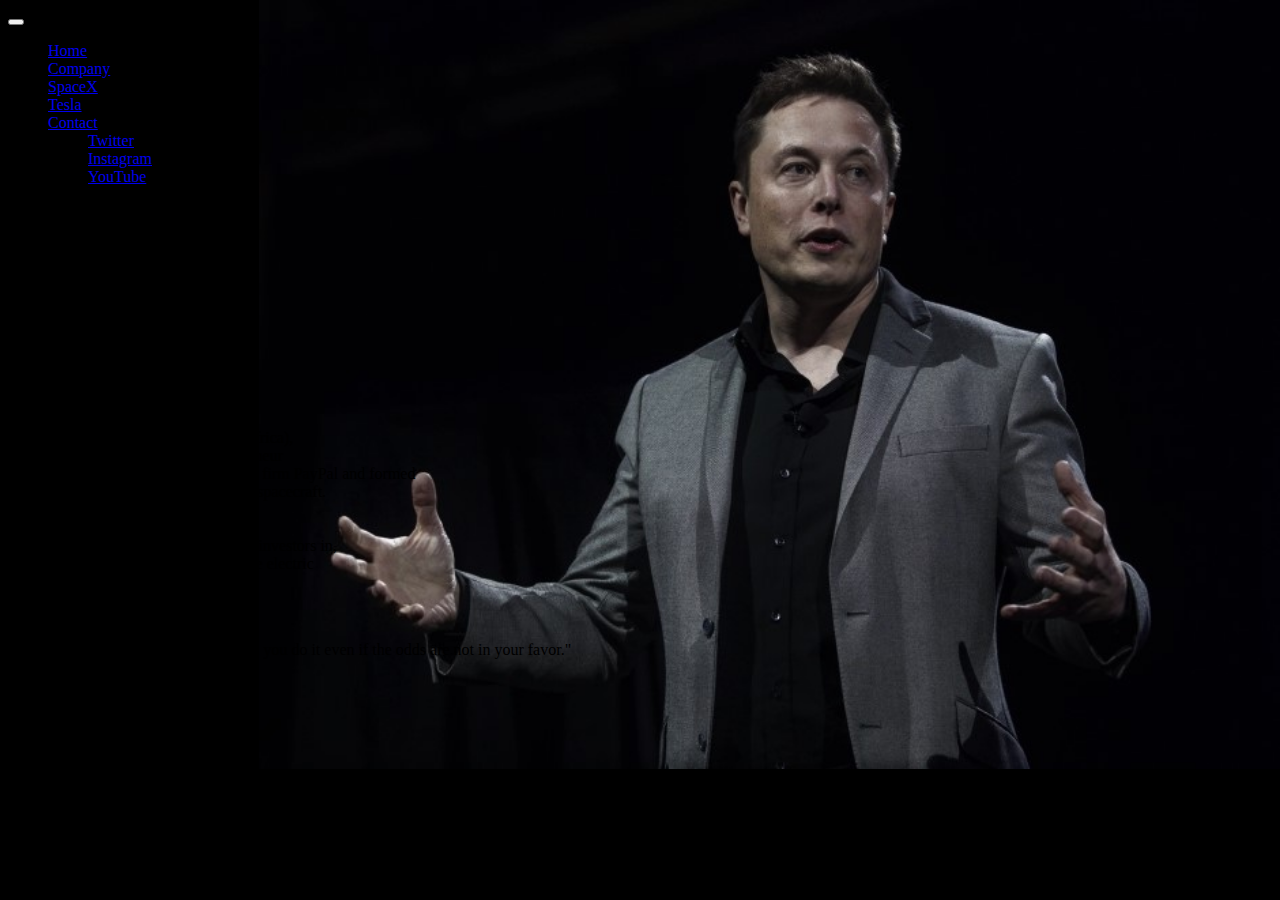
==== index.html @ 62792b26 "Update index.html" ====
<!DOCTYPE html>
<html lang="en">

<head>
    <meta charset="UTF-8">
    <meta http-equiv="X-UA-Compatible" content="IE=edge">
    <meta name="Elon Musk" content="width=device-width, initial-scale=1.0">
    <title>Elon Musk portfolio</title>
    <link rel="stylesheet" href="https://fonts.googleapis.com/css?family=Audiowide">
    <link rel="stylesheet" href="/sub/css/style.css">

</head>
    <style>
        body {

background-image: url('/image/aman/elon3.jpg');
background-size: contain;
background-repeat: no-repeat;
background-position: right;
background-color: black;
    background-blend-mode: normal;
    height: 100%;  
}
    </style>
<body>
  <button></button>
    <div class="whole">

        <header>
            <nav>
                <div class="wrapper">
                <ul style="list-style-type:none;">
                    <li><a href="#"><span class="orange">Home</span></a></li>
                    <li><a href="#">Company</a></li>
                    <li><a href="#">SpaceX</a></li>
                    <li><a href="#">Tesla</a></li>
                    <li><a href="#">Contact</a>
                    <ul>
                        <li><a href="https://twitter.com/elonmusknewsorg?lang=en">Twitter</a></li>
                        <li><a href="https://www.instagram.com/elonrmuskk/?hl=en">Instagram</a></li>
                        <li><a href="https://www.youtube.com/channel/UCTvVqKzdZfKY3DNfAHGn6gA">YouTube</a></li>
                    </ul></li>
                </ul>
            </div>
            </nav>
        </header>

        <div class="container">
            <div class="left">
                </br>
               
                <h1><span class="orange">ELON MUSK</span></h1>
                </br>
                <p>
                <h3>CEO/DESIGNER</h3>
                </p>
                </br>
                
                <p>Elon Musk</br>
                     (born June 28, 1971, Pretoria, South Africa), </br>
                    South African-born American entrepreneur  </br>
                    who cofounded the electronic-payment firm <span class="orange">PayPal </span>and formed</br> 
                    <span class="orange">SpaceX</span>, maker of launch vehicles and spacecraft. </br> 
                </br>
            </br>
                    He was also one of the first significant investors in, </br>
                    as well as chief executive officer of, the electric</br> 
                    car manufacturer <span class="orange">Tesla</span>.</br> </p>
                </br>
                
                <p>
                    "When something is important enough, you do it even if the odds are not in your favor." </p>
                    <br>
                    <p>"Elon Musk"</p>
                </br> 
            </div>
            <!-- <div class="right"><img src="elon.jpg"/></div> -->
        </div>
    </div>
</body>

</html>
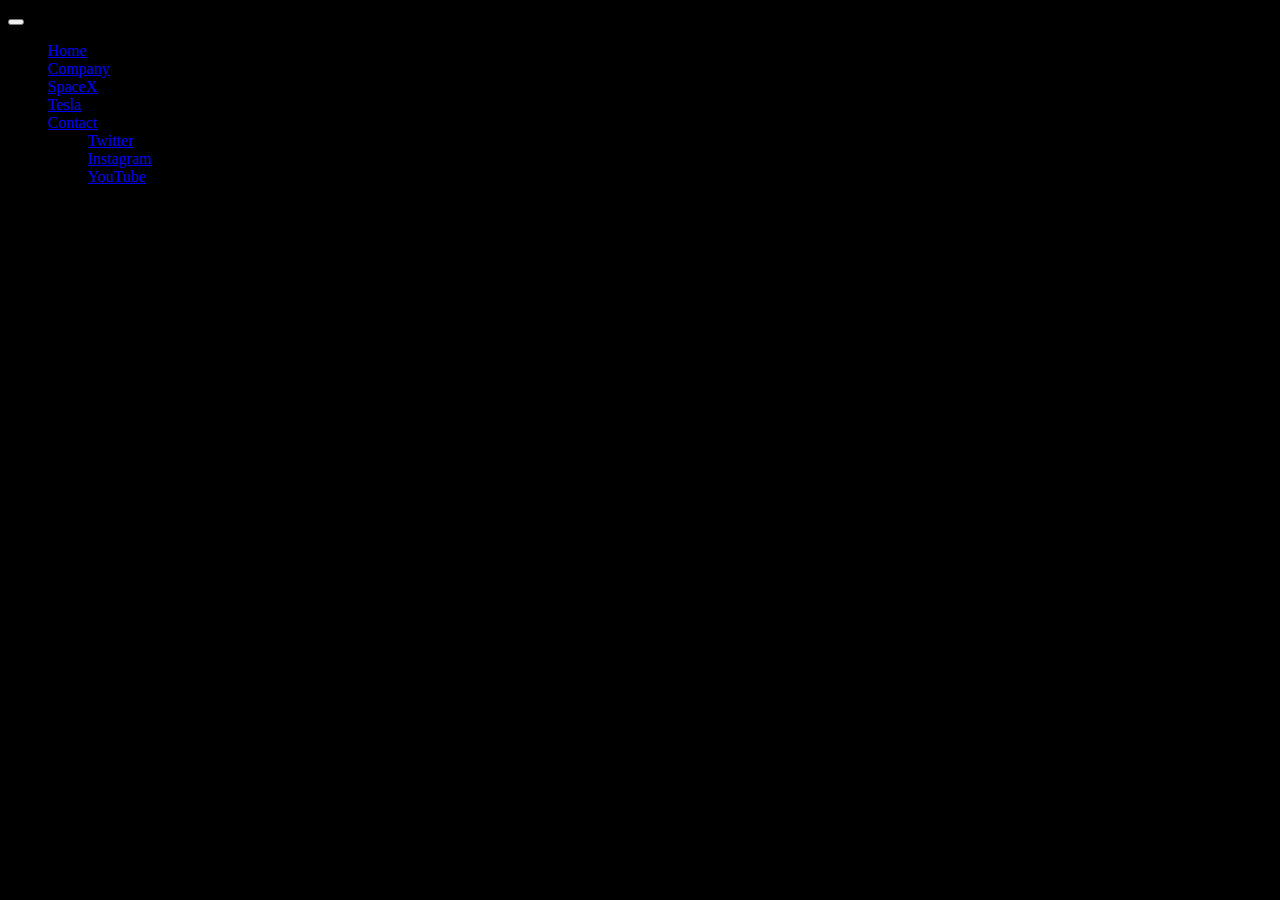
==== commit 5b591e41: "Update index.html" ====
--- a/index.html
+++ b/index.html
@@ -13,7 +13,7 @@
     <style>
         body {
 
-background-image: url('/image/aman/elon3.jpg');
+background-image: url('/image/elon3.jpg');
 background-size: contain;
 background-repeat: no-repeat;
 background-position: right;
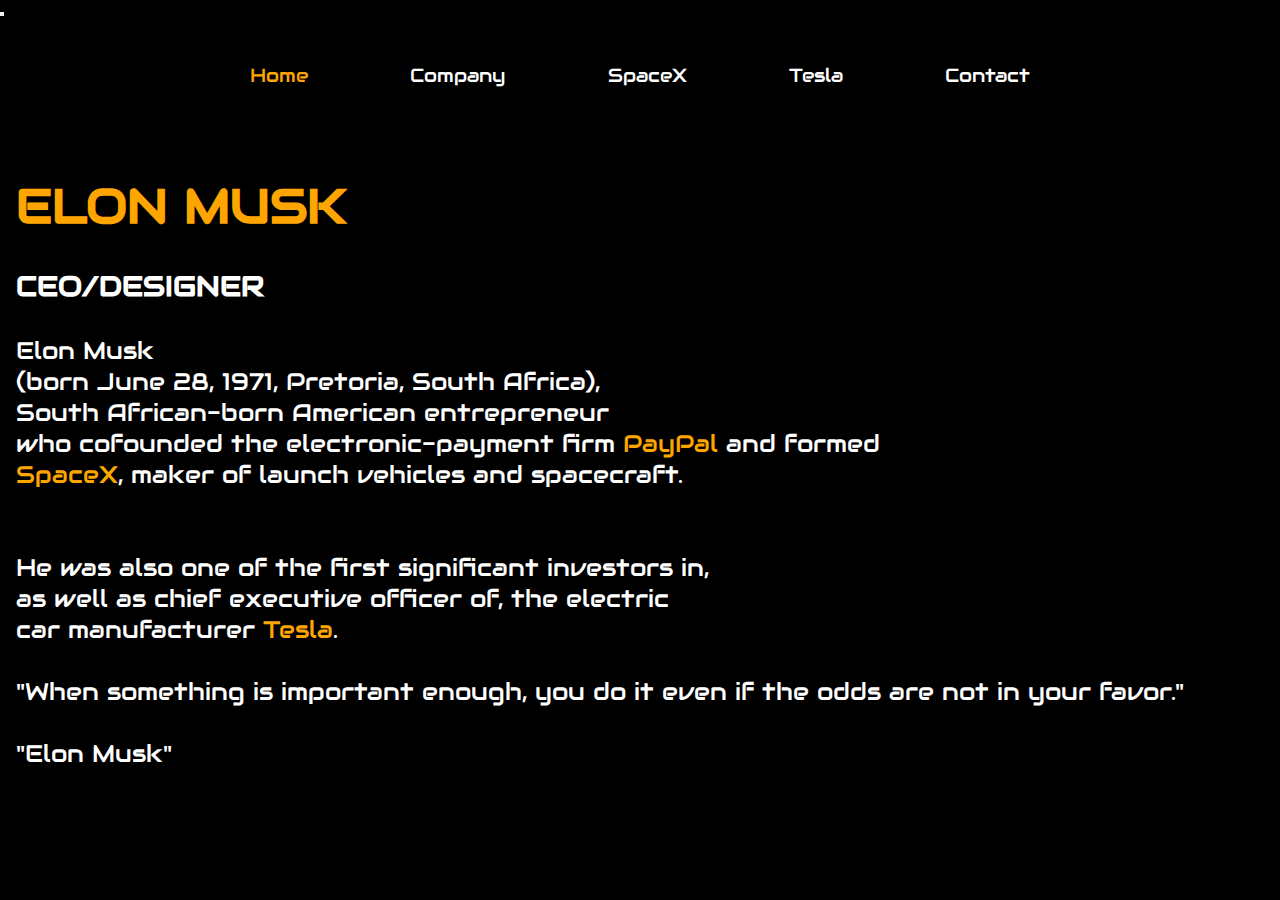
==== commit 813f7718: "Update index.html" ====
--- a/index.html
+++ b/index.html
@@ -8,20 +8,11 @@
     <title>Elon Musk portfolio</title>
     <link rel="stylesheet" href="https://fonts.googleapis.com/css?family=Audiowide">
     <link rel="stylesheet" href="/sub/css/style.css">
+    <link rel="stylesheet" href="/image/aman/elon.JPG">
+   
 
 </head>
-    <style>
-        body {
 
-background-image: url('/image/elon3.jpg');
-background-size: contain;
-background-repeat: no-repeat;
-background-position: right;
-background-color: black;
-    background-blend-mode: normal;
-    height: 100%;  
-}
-    </style>
 <body>
   <button></button>
     <div class="whole">
--- a/sub/css/style.css
+++ b/sub/css/style.css
@@ -0,0 +1,85 @@
+* {
+    margin: 0;
+    padding: 0;
+}
+
+a {
+    text-decoration: none;
+    color: white;
+    font-family: "Audiowide", sans-serif;
+    font-size: larger;
+}
+
+ul {
+    display: flex;
+    justify-content: center;
+    padding-top: 5vh;
+    height: 8vh;
+   
+    
+}
+
+li {
+    padding: 0px 4vw;
+}
+
+.container {
+    display: flex;
+    flex-wrap: column;
+    margin-top: 1vh;
+    padding-right: 5px;
+ 
+  
+}
+
+ body {
+     background-image: url('https://github.com/Aman-poojary/Aman-poojary.github.io/blob/main/image/aman/elon.jpg');
+     background-size: contain;
+     background-repeat: no-repeat;
+     background-position: right;
+     background-color: black;
+     background-blend-mode: normal;
+     height: 100%;  
+}
+   
+
+.left {
+    font-family: "Audiowide", sans-serif;
+    color:white;
+    font-size: x-large;
+    padding-left: 16px;
+  
+  
+}
+
+/* .right { */
+
+    /* background-color: aqua; */
+
+    /* padding: 35px 10px; */
+    /* background-image: url(elon.jpg);
+background-size: contain;
+background-repeat: no-repeat; */
+    /* position: relative;
+    top: 3vh;
+} */
+
+.orange {
+    color: orange;
+}
+
+.wrapper ul ul{
+display: none;
+position: absolute;
+}
+.wrapper ul ul li{
+list-style: none;
+padding-top: 15px;
+display: block;
+
+margin-top: 2px;
+
+}
+.wrapper ul li:hover > ul{
+display: block;
+}
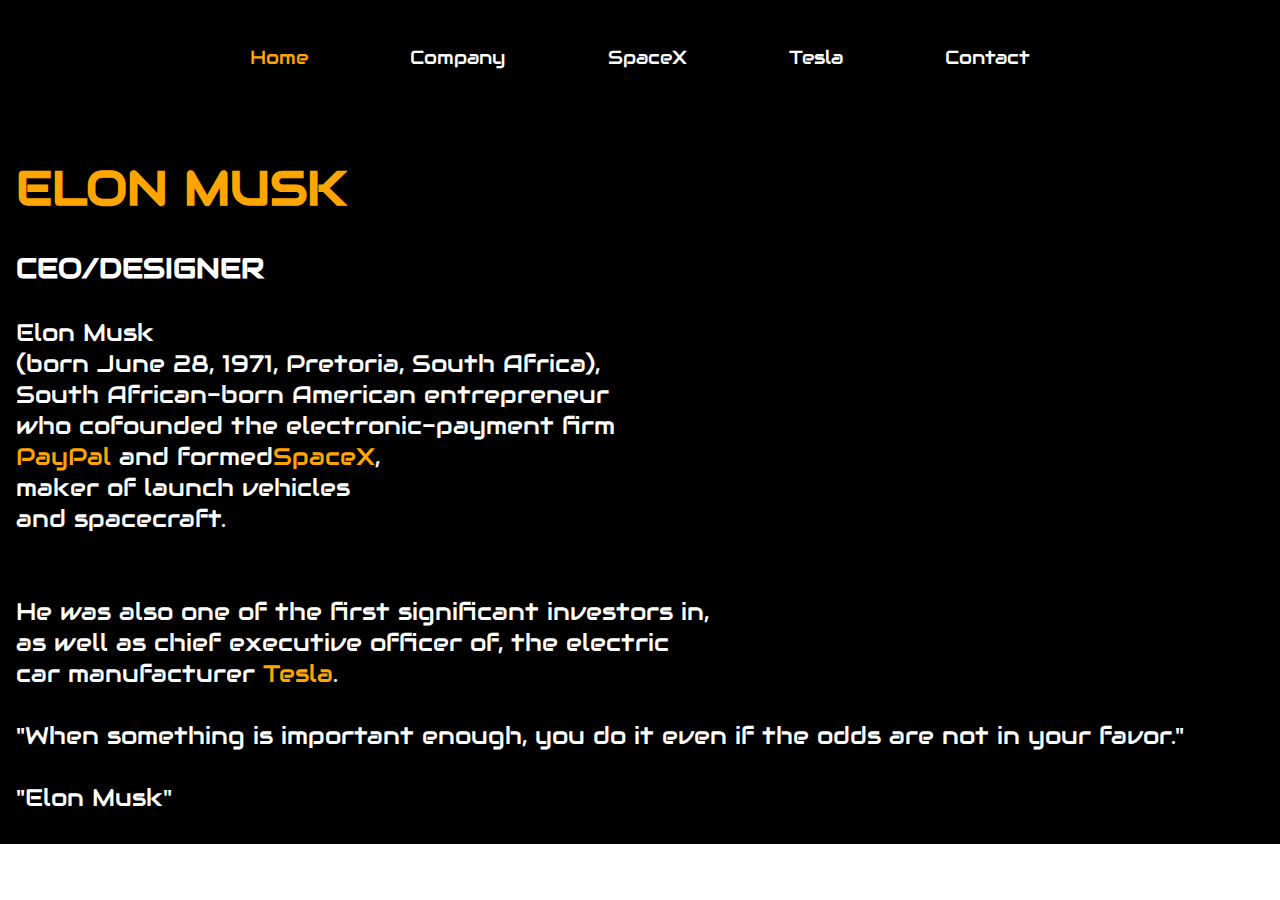
==== commit e7f4beca: "Update index.html" ====
--- a/index.html
+++ b/index.html
@@ -8,20 +8,20 @@
     <title>Elon Musk portfolio</title>
     <link rel="stylesheet" href="https://fonts.googleapis.com/css?family=Audiowide">
     <link rel="stylesheet" href="/sub/css/style.css">
-    <link rel="stylesheet" href="/image/aman/elon.JPG">
+   
    
 
 </head>
 
 <body>
-  <button></button>
+ 
     <div class="whole">
 
         <header>
             <nav>
                 <div class="wrapper">
                 <ul style="list-style-type:none;">
-                    <li><a href="#"><span class="orange">Home</span></a></li>
+                    <li><a href="index.html"><span class="orange">Home</span></a></li>
                     <li><a href="#">Company</a></li>
                     <li><a href="#">SpaceX</a></li>
                     <li><a href="#">Tesla</a></li>
@@ -48,10 +48,12 @@
                 </br>
                 
                 <p>Elon Musk</br>
-                     (born June 28, 1971, Pretoria, South Africa), </br>
+                      (born June 28, 1971, Pretoria, South Africa), </br>
                     South African-born American entrepreneur  </br>
-                    who cofounded the electronic-payment firm <span class="orange">PayPal </span>and formed</br> 
-                    <span class="orange">SpaceX</span>, maker of launch vehicles and spacecraft. </br> 
+                    who cofounded the electronic-payment firm </br> 
+                    <span class="orange">PayPal </span>and formed<span class="orange">SpaceX</span>, </br>
+                    maker of launch vehicles </br> 
+                    and spacecraft. </br>
                 </br>
             </br>
                     He was also one of the first significant investors in, </br>
--- a/sub/css/style.css
+++ b/sub/css/style.css
@@ -18,7 +18,9 @@
    
     
 }
-
+ul ul{
+    padding-top:1vh
+}
 li {
     padding: 0px 4vw;
 }
@@ -32,8 +34,8 @@
   
 }
 
- body {
-     background-image: url('https://github.com/Aman-poojary/Aman-poojary.github.io/blob/main/image/aman/elon.jpg');
+ .whole{
+     background-image: url('https://i.ibb.co/YtPGpqF/elon.jpg');
      background-size: contain;
      background-repeat: no-repeat;
      background-position: right;
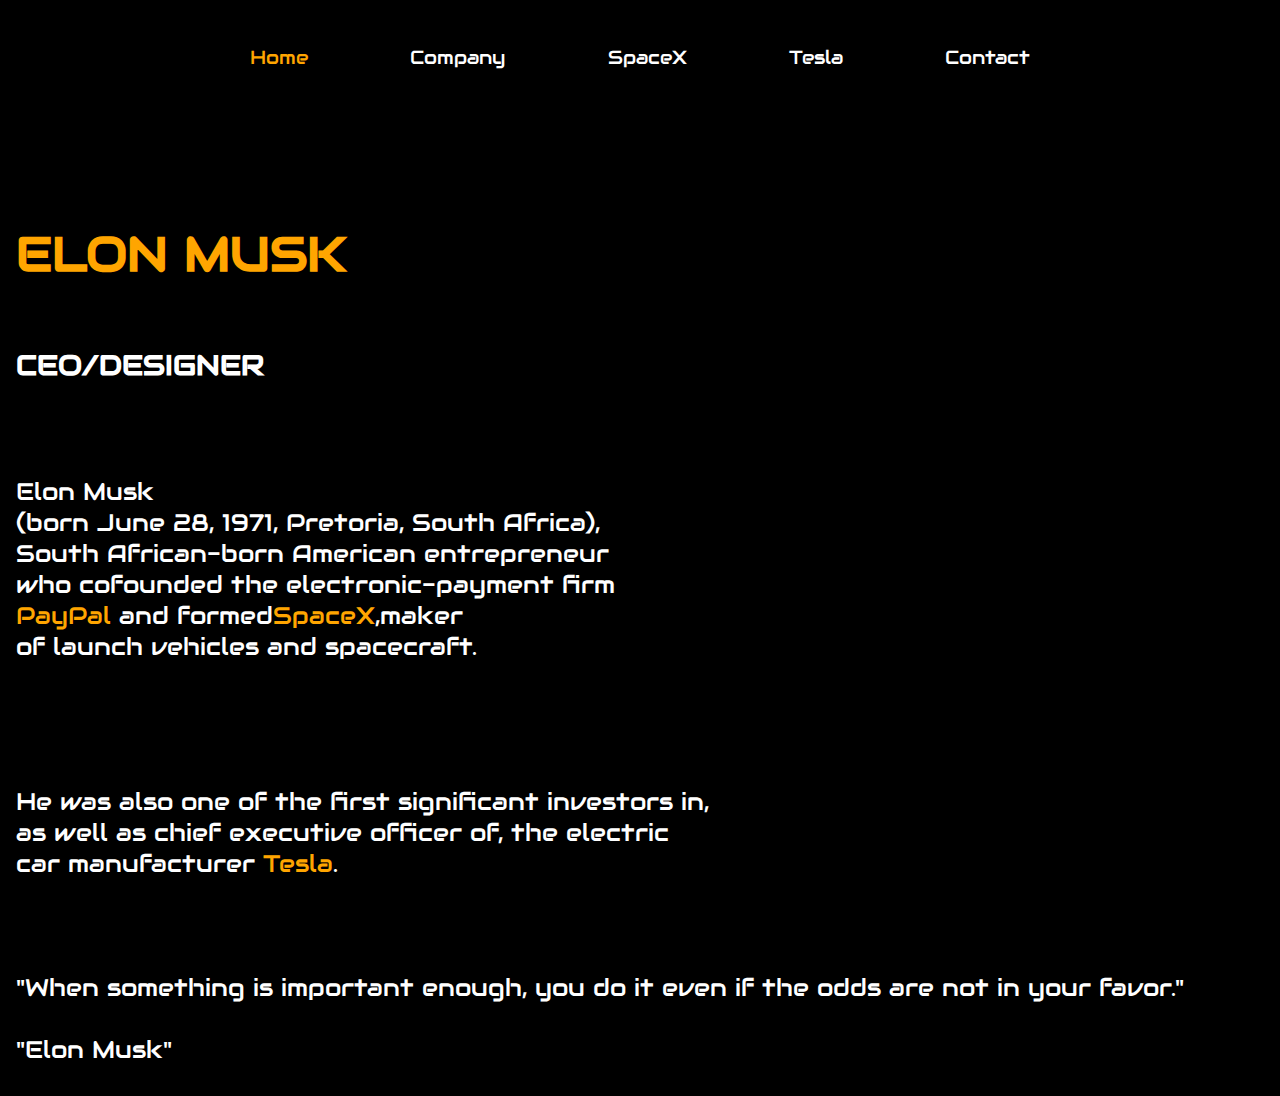
==== commit f779856e: "Update index.html" ====
--- a/index.html
+++ b/index.html
@@ -13,7 +13,7 @@
 
 </head>
 
-<body>
+<body style="background-color: black;">
  
     <div class="whole">
 
@@ -22,7 +22,7 @@
                 <div class="wrapper">
                 <ul style="list-style-type:none;">
                     <li><a href="index.html"><span class="orange">Home</span></a></li>
-                    <li><a href="#">Company</a></li>
+                    <li><a href="company.html">Company</a></li>
                     <li><a href="#">SpaceX</a></li>
                     <li><a href="#">Tesla</a></li>
                     <li><a href="#">Contact</a>
@@ -37,31 +37,32 @@
         </header>
 
         <div class="container">
-            <div class="left">
+           <div class="left">
                 </br>
-               
+            </br></br></br>
                 <h1><span class="orange">ELON MUSK</span></h1>
                 </br>
+            </br>
                 <p>
                 <h3>CEO/DESIGNER</h3>
                 </p>
-                </br>
+                </br></br></br>
                 
                 <p>Elon Musk</br>
-                      (born June 28, 1971, Pretoria, South Africa), </br>
+                     (born June 28, 1971, Pretoria, South Africa), </br>
                     South African-born American entrepreneur  </br>
                     who cofounded the electronic-payment firm </br> 
-                    <span class="orange">PayPal </span>and formed<span class="orange">SpaceX</span>, </br>
-                    maker of launch vehicles </br> 
-                    and spacecraft. </br>
-                </br>
+                    <span class="orange">PayPal </span>and formed<span class="orange">SpaceX</span>,maker</br>
+                     of launch vehicles and spacecraft. </br> 
+                   
+                </br></br></br>
             </br>
                     He was also one of the first significant investors in, </br>
                     as well as chief executive officer of, the electric</br> 
                     car manufacturer <span class="orange">Tesla</span>.</br> </p>
                 </br>
                 
-                <p>
+                <p></br></br>
                     "When something is important enough, you do it even if the odds are not in your favor." </p>
                     <br>
                     <p>"Elon Musk"</p>
--- a/sub/css/style.css
+++ b/sub/css/style.css
@@ -14,7 +14,7 @@
     display: flex;
     justify-content: center;
     padding-top: 5vh;
-    height: 8vh;
+    height: 5vh;
    
     
 }
@@ -41,7 +41,7 @@
      background-position: right;
      background-color: black;
      background-blend-mode: normal;
-     height: 100%;  
+     height: auto;  
 }
    
 
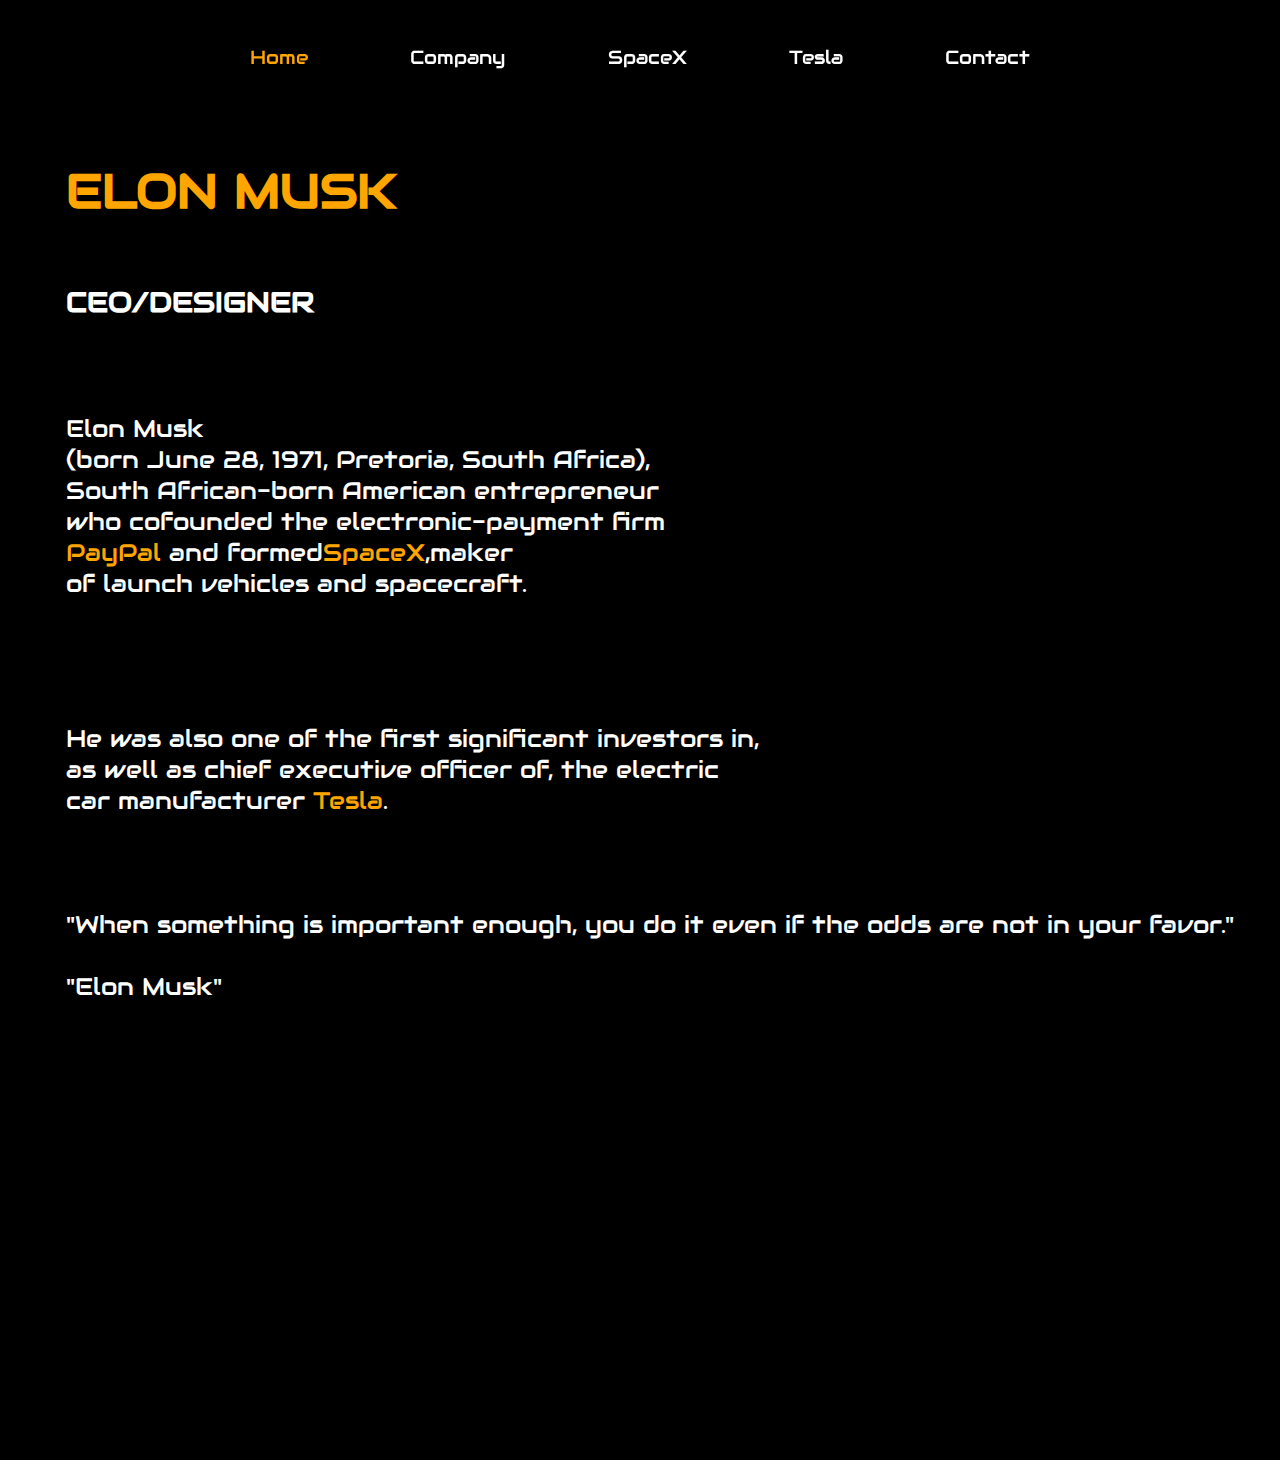
==== commit f0f1b495: "Update index.html" ====
--- a/index.html
+++ b/index.html
@@ -70,6 +70,12 @@
             </div>
             <!-- <div class="right"><img src="elon.jpg"/></div> -->
         </div>
+  <div class="video">
+            <br> <br> <br>  
+            <iframe width="560" height="315" src="https://www.youtube.com/embed/k9zTr2MAFRg?start=4" title="Elon Musk" frameborder="0" allow=" autoplay; " allowfullscreen></iframe>
+            <br>
+            <br> <br> <br>
+        </div>
     </div>
 </body>
 
--- a/sub/css/style.css
+++ b/sub/css/style.css
@@ -14,12 +14,15 @@
     display: flex;
     justify-content: center;
     padding-top: 5vh;
-    height: 5vh;
-   
+    height: 46px;
+    position: fixed;
+  top: 0;
+  width: 100%;
     
 }
 ul ul{
-    padding-top:1vh
+    margin-top: 53px;
+    background-color: transparent;
 }
 li {
     padding: 0px 4vw;
@@ -28,9 +31,9 @@
 .container {
     display: flex;
     flex-wrap: column;
-    margin-top: 1vh;
+   padding-left: 50px;
     padding-right: 5px;
- 
+ margin-top: 4vh;
   
 }
 
@@ -41,7 +44,7 @@
      background-position: right;
      background-color: black;
      background-blend-mode: normal;
-     height: auto;  
+     height: 100vh;  
 }
    
 
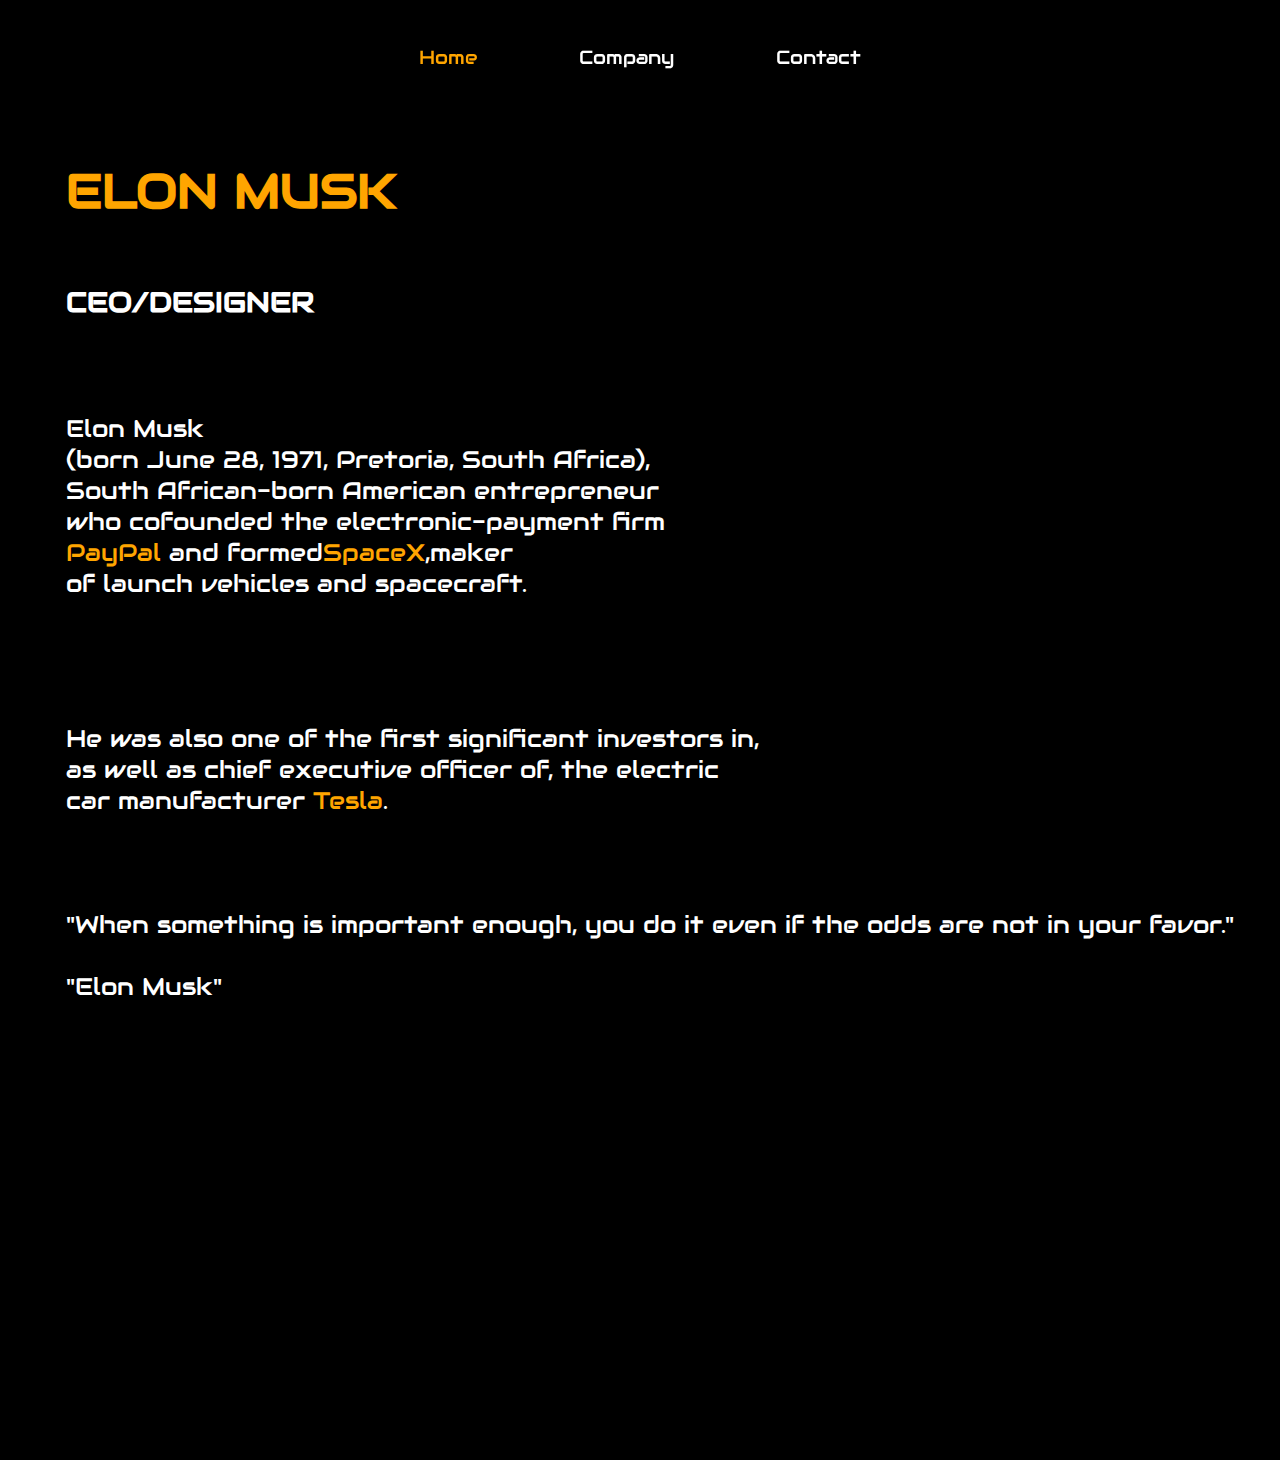
==== commit c42a05df: "Update index.html" ====
--- a/index.html
+++ b/index.html
@@ -23,8 +23,6 @@
                 <ul style="list-style-type:none;">
                     <li><a href="index.html"><span class="orange">Home</span></a></li>
                     <li><a href="company.html">Company</a></li>
-                    <li><a href="#">SpaceX</a></li>
-                    <li><a href="#">Tesla</a></li>
                     <li><a href="#">Contact</a>
                     <ul>
                         <li><a href="https://twitter.com/elonmusknewsorg?lang=en">Twitter</a></li>
@@ -56,7 +54,7 @@
                      of launch vehicles and spacecraft. </br> 
                    
                 </br></br></br>
-            </br>
+                </br>
                     He was also one of the first significant investors in, </br>
                     as well as chief executive officer of, the electric</br> 
                     car manufacturer <span class="orange">Tesla</span>.</br> </p>
--- a/sub/css/style.css
+++ b/sub/css/style.css
@@ -41,10 +41,10 @@
      background-image: url('https://i.ibb.co/YtPGpqF/elon.jpg');
      background-size: contain;
      background-repeat: no-repeat;
-     background-position: right;
+     background-position: top;
      background-color: black;
      background-blend-mode: normal;
-     height: 100vh;  
+
 }
    
 
@@ -88,3 +88,9 @@
 .wrapper ul li:hover > ul{
 display: block;
 }
+.video{
+   position:relative;
+   top:0;
+   padding-left: 50px;
+
+}
